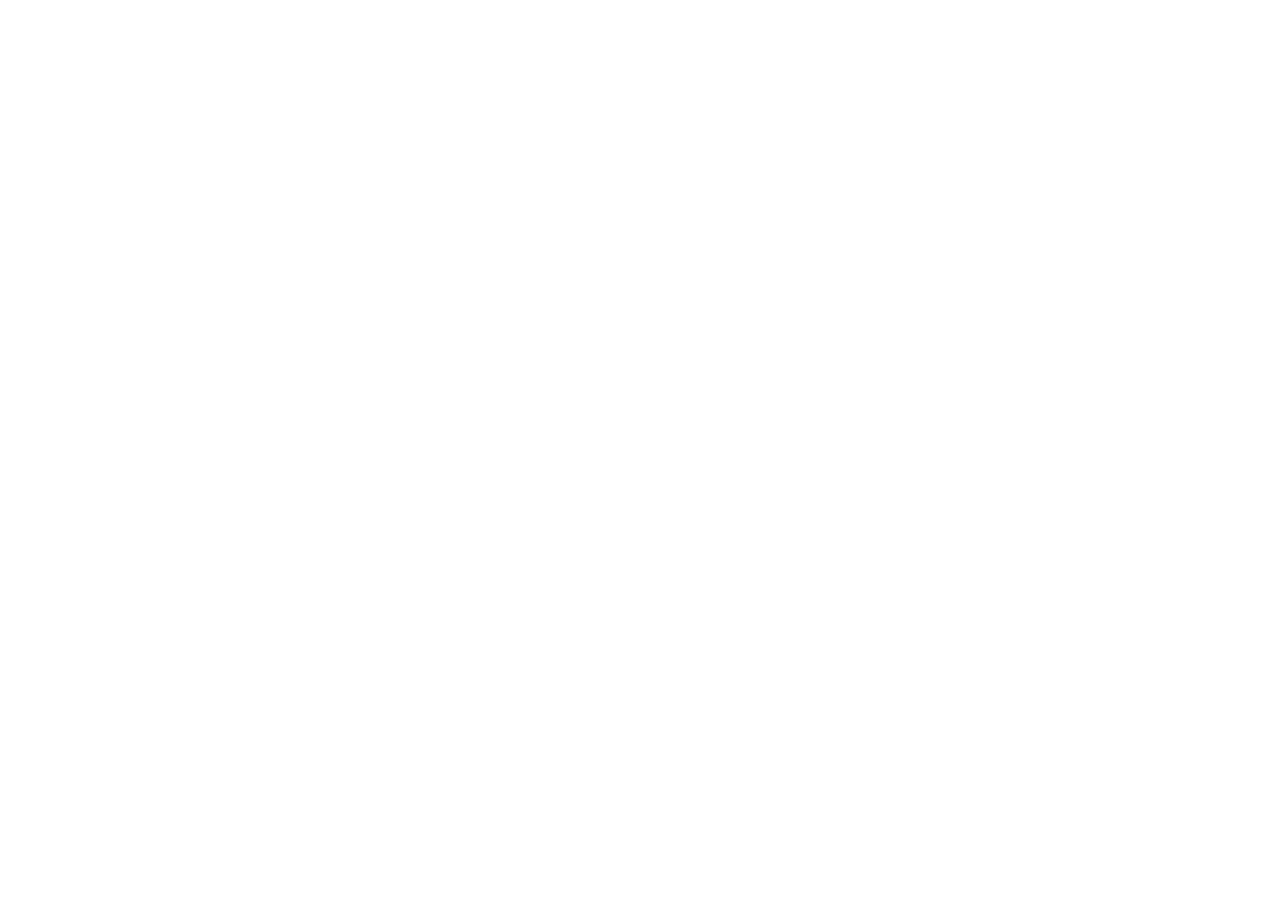
==== Memory_game/view/Memory.html @ 83c20a5d "Memory game's first functional version" ====
<!DOCTYPE html>
<html lang="en">
<head>
    <meta charset="UTF-8">
    <meta name="viewport" content="width=device-width, initial-scale=1.0">
    <link rel="stylesheet" href="/src/style.css">
    <title>Memory</title>
</head>
<body>
    <div id="container">
        <!-- This memory game has 8 cards in each row -->
        <!--Here goes my cards dealed by js-->
    </div>

    <script src="/js/main.js"></script>
</body>
</html>
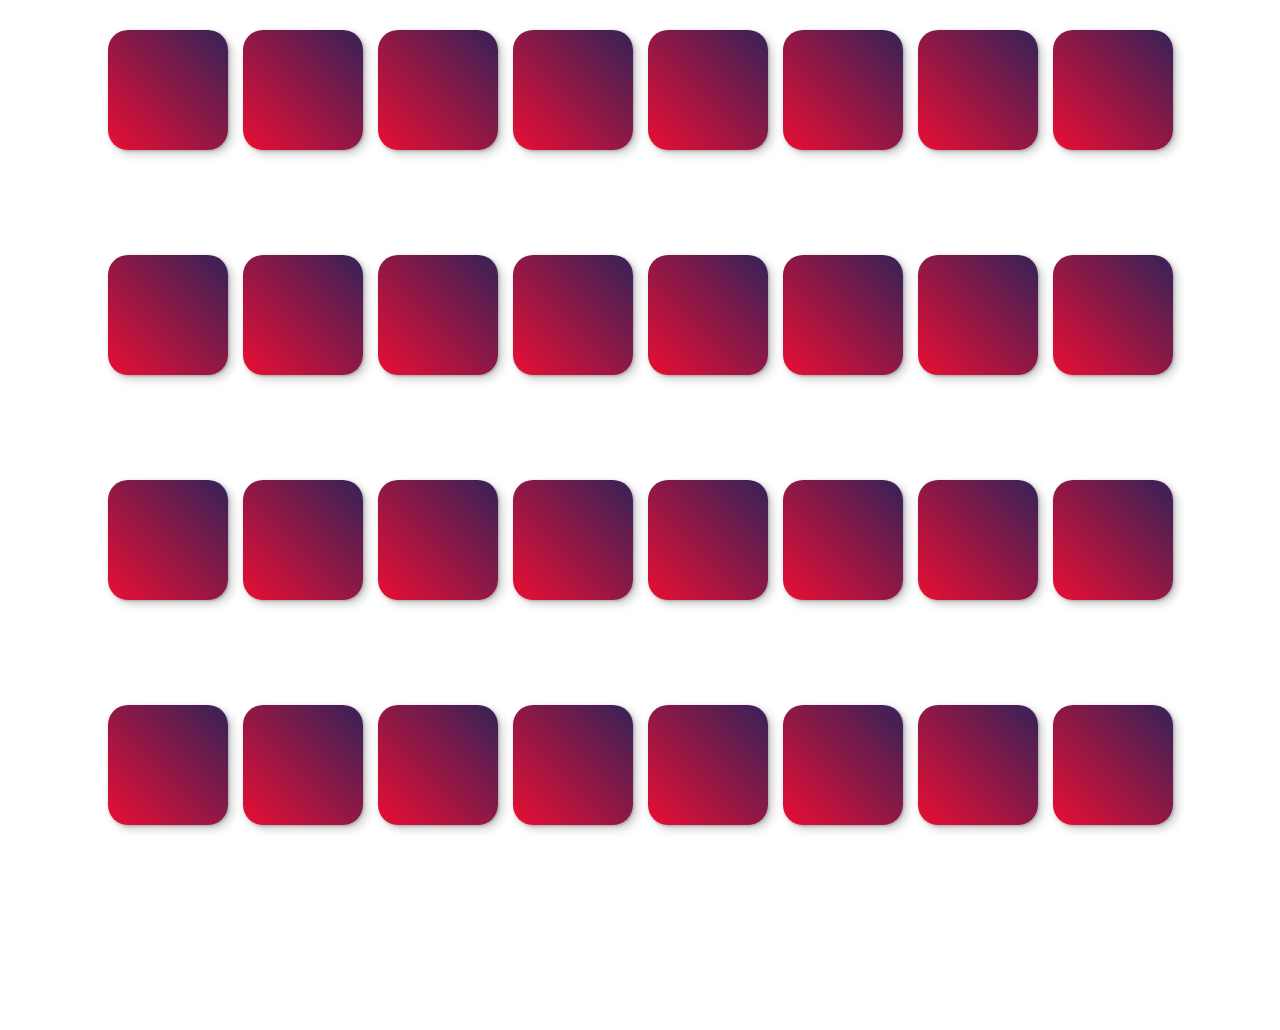
==== commit f323fac4: "Updated paths to "../"" ====
--- a/Memory_game/view/Memory.html
+++ b/Memory_game/view/Memory.html
@@ -3,7 +3,7 @@
 <head>
     <meta charset="UTF-8">
     <meta name="viewport" content="width=device-width, initial-scale=1.0">
-    <link rel="stylesheet" href="/src/style.css">
+    <link rel="stylesheet" href="../src/style.css">
     <title>Memory</title>
 </head>
 <body>
@@ -12,6 +12,6 @@
         <!--Here goes my cards dealed by js-->
     </div>
 
-    <script src="/js/main.js"></script>
+    <script src="../js/main.js"></script>
 </body>
-</html>+</html>
--- a/Memory_game/src/style.css
+++ b/Memory_game/src/style.css
@@ -0,0 +1,40 @@
+*{
+    box-sizing: border-box;
+    margin: 0;
+    padding: 0;
+}
+#container{
+    display: grid;
+    height: 100vh;
+    margin: 100px;
+    margin-top: 30px;
+    justify-items: center;    
+    grid-template-columns: repeat(8, 1fr);    
+}
+.card{    
+    display: flex;
+    justify-content: center;
+    width: 120px;
+    height: 120px;    
+    border-radius: 20px;
+    box-shadow: 1px 1px 3px rgba(0, 0, 0, 0.25), 4px 4px 10px rgba(0, 0, 0, 0.2);
+    background-image: linear-gradient(45deg, #e90e33, #352258);
+    transition: 0.3s;
+    cursor: pointer;
+    backface-visibility: hidden;
+    transform-style: preserve-3d;
+}
+.card-content{
+    font-size: 60px;
+    padding: 10%;
+    transform: rotateY(180deg);
+    backface-visibility: hidden;
+    border-radius: 20px;
+    box-shadow: 1px 1px 3px rgba(0, 0, 0, 0.25), 4px 4px 10px rgba(0, 0, 0, 0.2);
+}    
+.card-content::selection{
+    background-color: transparent;    
+}
+.flipped{
+    transform: rotateY(-180deg);    
+}
